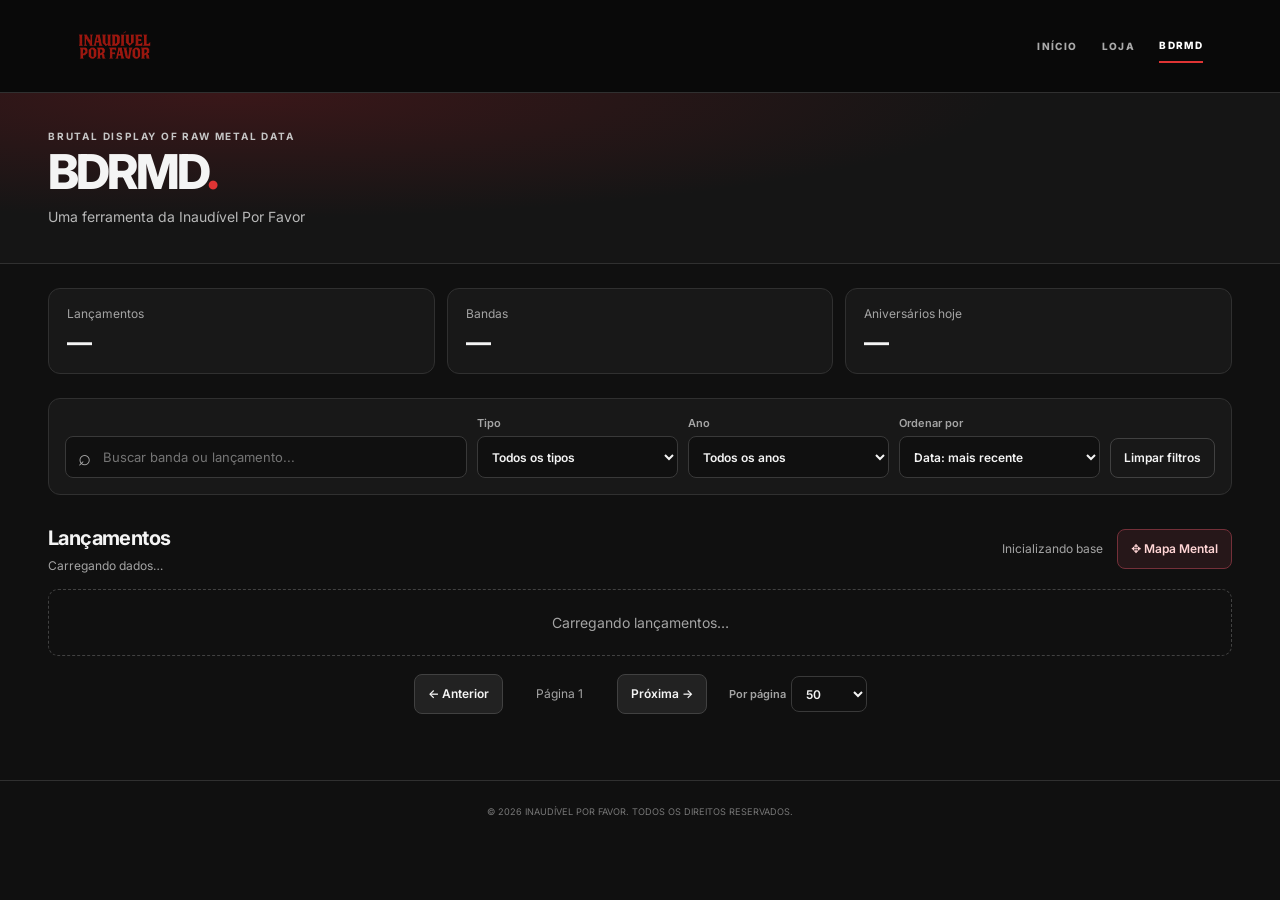
==== bdrmd/index.html @ c6393b82 "Fix mind map markup" ====
<!doctype html>
<html lang="pt-BR">
<head>
  <meta charset="utf-8">
  <meta name="viewport" content="width=device-width, initial-scale=1">
  <meta name="theme-color" content="#090909">
  <meta name="description" content="BDRMD — banco de dados de lançamentos de rock e metal da Inaudível Por Favor.">
  <title>BDRMD</title>
  <link rel="icon" href="../favicon-32x32.png" type="image/png">
  <link rel="stylesheet" href="css/style.css?v=20261103-map">
</head>
<body>
  <header class="site-nav" style="position:relative;z-index:100;display:flex;align-items:center;justify-content:space-between;min-height:92px;padding:8px clamp(18px,6vw,90px);gap:20px;background:#090909;border-bottom:1px solid #303030">
    <a class="site-brand" href="../index.html" aria-label="Inaudível Por Favor - início" style="display:flex;align-items:center;flex:none">
      <img src="../logo_fundo_tran.png" alt="Inaudível Por Favor" width="240" height="76" style="display:block;width:240px;height:76px;max-width:240px;object-fit:contain;object-position:left center">
    </a>
    <button class="nav-toggle" type="button" aria-label="Abrir menu" aria-expanded="false" style="display:none;background:transparent;border:1px solid #444;border-radius:5px;color:#fff;font-size:20px;padding:7px 10px">☰</button>
    <nav class="site-links" aria-label="Navegação principal" >
      <a href="../index.html">INÍCIO</a>
      <a href="../loja.html">LOJA</a>
      <a class="active" href="./" aria-current="page">BDRMD</a>
    </nav>
  </header>
  <header class="hero">
    <div class="hero-inner">
      <div class="brand-copy">
        <p class="eyebrow">BRUTAL DISPLAY OF RAW METAL DATA</p>
        <h1>BDRMD<span>.</span></h1>
        <p class="intro">Uma ferramenta da Inaudível Por Favor</p>
      </div>
    </div>
  </header>

  <main class="container">
    <section class="stats" aria-label="Estatísticas da base">
      <div class="stat"><span class="stat-label">Lançamentos</span><strong id="stat-releases">—</strong></div>
      <div class="stat"><span class="stat-label">Bandas</span><strong id="stat-bands">—</strong></div>
      <div class="stat"><span class="stat-label">Aniversários hoje</span><strong id="stat-anniversaries">—</strong></div>
    </section>

    <section class="toolbar" aria-label="Pesquisa e filtros">
      <label class="search-wrap">
        <span class="sr-only">Pesquisar lançamentos</span>
        <span aria-hidden="true">⌕</span>
        <input id="search" type="search" placeholder="Buscar banda ou lançamento..." autocomplete="off">
      </label>
      <label class="filter-label">Tipo
        <select id="type-filter">
          <option value="">Todos os tipos</option>
          <option value="album">Álbum</option>
          <option value="ep">EP</option>
          <option value="single">Single</option>
          <option value="compilation">Compilação</option>
          <!-- <option value="demo">Demo</option> -->
          <option value="live">Ao vivo</option>
        </select>
      </label>
      <label class="filter-label">Ano
        <select id="year-filter"><option value="">Todos os anos</option></select>
      </label>
      <label class="filter-label sort-label">Ordenar por
        <select id="sort">
          <option value="date-desc">Data: mais recente</option>
          <option value="date-asc">Data: mais antiga</option>
          <option value="title-asc">Título: A–Z</option>
          <option value="band-asc">Banda: A–Z</option>
        </select>
      </label>
      <button id="clear-filters" class="button button-quiet" type="button">Limpar filtros</button>
    </section>

    <section class="results-head">
      <div>
        <h2>Lançamentos</h2>
        <p id="result-count" aria-live="polite">Carregando dados…</p>
      </div>
      <div class="results-actions"><p id="source-status" class="source-status">Inicializando base</p><button id="mindmap-toggle" class="button button-map" type="button" aria-expanded="false">✥ Mapa Mental</button></div>
    </section>

    <section id="mindmap-panel" class="mindmap-panel" hidden aria-label="Mapa mental de lançamentos"><div class="mindmap-heading"><div><h2>Mapa Mental</h2><p id="mindmap-level">Nível 1 · Décadas</p></div><div class="mindmap-controls"><button id="mindmap-back" class="button" type="button" disabled>← Voltar</button><button id="mindmap-reset" class="button" type="button">Visão geral</button></div></div><p class="mindmap-help">Selecione uma década, depois um mês e um dia para explorar os lançamentos. O mapa considera os filtros ativos.</p><div class="mindmap-viewport"><svg id="bdrmd-map" viewBox="0 0 1000 1000" role="img" aria-label="Mapa mental de décadas, meses e dias"></svg></div></section>
    <div id="error" class="notice error" role="alert" hidden></div>
    <div id="loading" class="notice" role="status">Carregando lançamentos…</div>
    <div id="empty" class="notice" hidden>Nenhum lançamento corresponde à pesquisa.</div>

    <div class="table-wrap" id="table-wrap" hidden>
      <table>
        <thead><tr><th>Banda</th><th>Título</th><th>Data</th><th>Tipo</th><th>Aniversário</th></tr></thead>
        <tbody id="release-rows"></tbody>
      </table>
    </div>
    <div id="mobile-results" class="mobile-results" hidden></div>

    <nav class="pagination" aria-label="Paginação">
      <button id="prev" class="button" type="button">← Anterior</button>
      <span id="page-label">Página 1</span>
      <button id="next" class="button" type="button">Próxima →</button>
      <label class="per-page">Por página
        <select id="page-size"><option value="25">25</option><option value="50" selected>50</option><option value="100">100</option></select>
      </label>
    </nav>
    <!--<p class="footnote">As grafias e os caracteres dos títulos são preservados conforme a fonte. A pesquisa ignora diferenças entre maiúsculas/minúsculas para facilitar a localização.</p>-->
  </main>
  <footer><small>© 2026 INAUDÍVEL POR FAVOR. TODOS OS DIREITOS RESERVADOS.</small></footer>
  <script src="config.js?v=20261102-3"></script>
  <script src="js/app.js?v=20261103-map"></script>
</body>
</html>
---- bdrmd/css/style.css ----
@import url('https://fonts.googleapis.com/css2?family=Inter:wght@400;500;600;700;800&display=swap');
:root{color-scheme:dark;--bg:#101010;--panel:#181818;--panel2:#202020;--line:#303030;--text:#f4f4f4;--muted:#a4a4a4;--red:#df3434;--red2:#a91f27}
*{box-sizing:border-box}
html{background:var(--bg);scroll-behavior:smooth}
body{margin:0;background:var(--bg);color:var(--text);font-family:Inter,system-ui,-apple-system,"Segoe UI",sans-serif;font-size:14px;line-height:1.5}
.hero{background:radial-gradient(ellipse at 18% 0%,#3a1719 0,transparent 52%),#151515;border-bottom:1px solid var(--line)}
.hero-inner{max-width:1240px;margin:auto;padding:36px 28px;display:flex;align-items:center;gap:20px}
.brand-mark{width:82px;height:62px;display:flex;align-items:center;justify-content:center;flex:none}.brand-mark img{display:block;max-width:100%;max-height:100%;object-fit:contain}.site-nav{min-height:76px;padding:10px clamp(18px,6vw,90px);display:flex;align-items:center;justify-content:space-between;gap:24px;background:#090909;border-bottom:1px solid #303030}.site-brand img{display:block;width:190px;max-width:42vw;height:54px;object-fit:contain;object-position:left center}.site-links{display:flex;align-items:center;gap:28px}.site-links a{color:#aaa;text-decoration:none;font:800 10px Inter,Arial,sans-serif;letter-spacing:1.5px}.site-links a:hover,.site-links a.active{color:#fff}.site-links a.active{border-bottom:2px solid var(--red);padding:10px 0}
.eyebrow{margin:0 0 2px;color:#c6c6c6;font-size:10px;letter-spacing:.18em;font-weight:700}
h1{font-size:clamp(32px,5vw,48px);letter-spacing:-.06em;line-height:1.08;margin:0;font-weight:800}
h1 span{color:var(--red)}
.intro{margin:8px 0 0;color:#b8b8b8}
.container{max-width:1240px;margin:0 auto;padding:24px 28px 48px}
.stats{display:grid;grid-template-columns:repeat(3,minmax(0,1fr));gap:12px;margin-bottom:24px}
.stat{border:1px solid var(--line);border-radius:12px;background:var(--panel);padding:16px 18px;display:flex;flex-direction:column;gap:4px}
.stat-label{color:var(--muted);font-size:12px}.stat strong{font-size:25px;line-height:1.2}
.toolbar{display:grid;grid-template-columns:minmax(220px,2fr) repeat(3,minmax(125px,1fr)) auto;gap:10px;align-items:end;padding:16px;background:var(--panel);border:1px solid var(--line);border-radius:12px}
.search-wrap{display:flex;align-items:center;gap:10px;background:#101010;border:1px solid #393939;border-radius:8px;padding:0 12px;min-height:42px;color:#aaa;font-size:22px}
.search-wrap input{width:100%;background:transparent;border:0;outline:0;color:var(--text);font:inherit;font-size:13px;min-width:0}
.filter-label,.per-page{display:flex;flex-direction:column;gap:5px;color:var(--muted);font-size:11px;font-weight:600}
select{width:100%;min-height:42px;padding:0 10px;background:#101010;border:1px solid #393939;border-radius:8px;color:var(--text);font:inherit;font-size:12px}
.button{min-height:40px;border:1px solid #414141;background:#222;color:var(--text);padding:0 13px;border-radius:8px;font:inherit;font-size:12px;font-weight:600;cursor:pointer;white-space:nowrap}
.button:hover:not(:disabled){border-color:#777;background:#2a2a2a}.button:disabled{opacity:.35;cursor:not-allowed}.button-quiet{background:transparent}
.results-head{display:flex;align-items:center;justify-content:space-between;gap:16px;margin:28px 0 14px}
h2{font-size:20px;letter-spacing:-.03em;margin:0}.results-head p{margin:4px 0 0;color:var(--muted);font-size:12px}.source-status{white-space:nowrap;text-align:right}
.table-wrap{overflow:auto;border:1px solid var(--line);border-radius:12px;background:var(--panel)}
table{width:100%;border-collapse:collapse;text-align:left}thead{background:#202020}th{font-size:10px;text-transform:uppercase;letter-spacing:.08em;color:#bcbcbc;font-weight:700}
th,td{padding:14px 16px;border-bottom:1px solid #2c2c2c;vertical-align:top}tbody tr:last-child td{border-bottom:0}tbody tr:hover{background:#202020}
td{font-size:12px}td.title-cell{font-weight:600;color:#f4f4f4;overflow-wrap:anywhere;min-width:260px}td.band-cell{font-weight:600;white-space:nowrap}td.date-cell{white-space:nowrap;color:#c3c3c3}
.type-pill{display:inline-flex;align-items:center;border:1px solid #4a3030;background:#2a1919;color:#ffb4b4;border-radius:999px;padding:3px 8px;font-size:10px;font-weight:700;text-transform:uppercase;letter-spacing:.04em;white-space:nowrap}
.anniversary{color:#ffb7b7;font-weight:600;white-space:nowrap}.anniversary.none{color:#777;font-weight:400}
.mobile-results{display:none;gap:10px}
.release-card{border:1px solid var(--line);border-radius:12px;background:var(--panel);padding:15px;min-width:0}
.card-top{display:flex;align-items:center;justify-content:space-between;gap:10px;margin-bottom:9px}.card-band{color:#e6e6e6;font-weight:700;font-size:12px}.card-title{font-size:14px;font-weight:600;overflow-wrap:anywhere;margin:0 0 12px}.card-meta{display:flex;justify-content:space-between;align-items:center;gap:8px;color:var(--muted);font-size:11px}.card-anniversary{margin-top:10px;padding-top:10px;border-top:1px solid var(--line);font-size:11px;color:#ffb7b7}
.notice{padding:22px;border:1px dashed #414141;border-radius:10px;color:var(--muted);text-align:center;margin:12px 0}.notice.error{border-color:#7e3030;color:#ffb4b4;text-align:left}
.pagination{display:flex;align-items:center;justify-content:center;gap:12px;flex-wrap:wrap;margin:18px 0}.pagination span{font-size:12px;color:var(--muted);min-width:90px;text-align:center}.per-page{flex-direction:row;align-items:center;margin-left:10px}.per-page select{width:76px;min-height:36px}
.footnote{color:#777;font-size:11px;max-width:800px;margin:26px 0 0}footer{border-top:1px solid var(--line);padding:22px 28px;text-align:center;color:#777;font-size:11px}footer span{color:#ddd;font-weight:800;letter-spacing:.1em}
.sr-only{position:absolute;width:1px;height:1px;padding:0;margin:-1px;overflow:hidden;clip:rect(0,0,0,0);white-space:nowrap;border:0}
@media(max-width:1000px){.toolbar{grid-template-columns:repeat(3,minmax(0,1fr))}.search-wrap{grid-column:span 2}.button-quiet{align-self:end}.sort-label{grid-column:auto}}
@media(max-width:700px){.site-nav{min-height:66px;padding:8px 14px;gap:10px}.site-brand img{width:125px;height:44px}.site-links{gap:13px}.site-links a{font-size:9px;letter-spacing:.8px}.hero-inner{padding:26px 18px;gap:14px}.brand-mark{width:50px;height:50px;font-size:30px}.container{padding:18px 14px 34px}.stats{gap:8px}.stat{padding:12px 10px}.stat strong{font-size:21px}.stat-label{font-size:10px}.toolbar{grid-template-columns:1fr 1fr;padding:12px;gap:10px}.search-wrap{grid-column:1/-1}.sort-label{grid-column:1/-1}.button-quiet{grid-column:1/-1}.results-head{align-items:flex-start;margin-top:24px}.source-status{max-width:45%;white-space:normal}.table-wrap{display:none!important}.mobile-results{display:grid}.pagination{gap:8px}.pagination .per-page{width:100%;justify-content:center;margin:4px 0 0}.pagination .button{flex:1}.pagination span{min-width:82px}footer{padding:20px 14px}}
@media(prefers-reduced-motion:reduce){html{scroll-behavior:auto}}

/* Navegação principal da Inaudível Por Favor */
.site-nav{position:relative;z-index:20;min-height:66px;padding:8px clamp(18px,6vw,90px);display:flex;align-items:center;justify-content:space-between;gap:20px;background:#090909;border-bottom:1px solid #303030}
.site-brand{display:flex;align-items:center;flex:none}
.site-brand img{display:block;width:122px;height:38px;max-width:32vw;object-fit:contain;object-position:left center}
.site-links{display:flex;align-items:center;gap:28px}
.site-links a{display:inline-block;color:#aaa;text-decoration:none;font:800 10px Inter,Arial,sans-serif;letter-spacing:1.5px;padding:10px 0}
.site-links a:hover,.site-links a.active{color:#fff}
.site-links a.active{border-bottom:2px solid var(--red)}
.nav-toggle{display:none;background:transparent;border:1px solid #444;border-radius:5px;color:#fff;font-size:20px;line-height:1;padding:7px 10px;cursor:pointer}
@media(max-width:700px){
 .site-nav{min-height:60px;padding:8px 16px}
 .site-brand img{width:108px;height:34px;max-width:34vw}
 .nav-toggle{display:block}
 .site-links{display:none;position:absolute;top:100%;left:0;right:0;padding:14px 18px 18px;background:#090909;border-bottom:1px solid #303030;flex-direction:column;align-items:stretch;gap:4px}
 .site-links.is-open{display:flex}
 .site-links a{padding:11px 4px;font-size:10px}
}

/* Navbar IPF: dimensões compactas e explícitas */
.site-nav{position:relative!important;z-index:50!important;display:flex!important;align-items:center!important;justify-content:space-between!important;min-height:62px!important;padding:8px 28px!important;background:#090909!important;border-bottom:1px solid #303030!important;gap:18px!important}
.site-brand img{display:block!important;width:108px!important;height:34px!important;max-width:108px!important;object-fit:contain!important;object-position:left center!important}
.site-links{display:flex!important;align-items:center!important;gap:24px!important}
.site-links a{display:inline-block!important;color:#aaa!important;text-decoration:none!important;font:800 10px Inter,Arial,sans-serif!important;letter-spacing:1.4px!important;padding:10px 0!important}
.site-links a:hover,.site-links a.active{color:#fff!important}.site-links a.active{border-bottom:2px solid var(--red)!important}
.nav-toggle{display:none!important}
@media(max-width:700px){.site-nav{min-height:58px!important;padding:7px 14px!important}.site-brand img{width:92px!important;height:30px!important;max-width:92px!important}.nav-toggle{display:block!important;background:transparent!important;border:1px solid #444!important;border-radius:5px!important;color:#fff!important;font-size:20px!important;line-height:1!important;padding:7px 10px!important;cursor:pointer!important}.site-links{display:none!important;position:absolute!important;top:100%!important;left:0!important;right:0!important;padding:12px 18px 16px!important;background:#090909!important;border-bottom:1px solid #303030!important;flex-direction:column!important;align-items:stretch!important;gap:3px!important}.site-links.is-open{display:flex!important}.site-links a{padding:11px 4px!important;font-size:10px!important}}

/* BDRMD site navigation: deterministic desktop/mobile layout */
.site-nav{width:100%;box-sizing:border-box}
.site-nav .site-links{display:flex;align-items:center;gap:26px;margin:0;padding:0;background:transparent}
.site-nav .site-links a{display:inline-block;color:#aaa;text-decoration:none;font:800 10px Inter,Arial,sans-serif;letter-spacing:1.4px;padding:10px 0}
.site-nav .site-links a:hover,.site-nav .site-links a.active{color:#fff}
.site-nav .site-links a.active{border-bottom:2px solid var(--red)}
.site-nav .site-brand img{width:108px;height:34px;max-width:108px;object-fit:contain}
@media(max-width:700px){
 .site-nav{min-height:58px!important;padding:7px 14px!important}
 .site-nav .site-brand img{width:92px;height:30px;max-width:92px}
 .site-nav .nav-toggle{display:block!important;cursor:pointer}
 .site-nav .site-links{display:none;position:absolute;top:100%;left:0;right:0;z-index:101;padding:12px 18px 16px;background:#090909;border-bottom:1px solid #303030;flex-direction:column;align-items:stretch;gap:4px}
 .site-nav .site-links.is-open{display:flex}
 .site-nav .site-links a{padding:11px 4px}
}

/* Mobile menu wins over legacy desktop !important declarations */
@media(max-width:700px){
 .site-nav .site-links{display:none!important}
 .site-nav .site-links.is-open{display:flex!important}
}


/* Logo da navegação no mesmo tamanho da página principal, inclusive no mobile */
.site-nav{min-height:92px!important;padding-top:8px!important;padding-bottom:8px!important}
.site-nav .site-brand img{width:240px!important;height:76px!important;max-width:240px!important;object-fit:contain!important;object-position:left center!important}
@media(max-width:700px){.site-nav{min-height:92px!important;padding:8px 14px!important}.site-nav .site-brand img{width:240px!important;height:76px!important;max-width:240px!important}}


/* Alinhamento horizontal da logo igual ao cabeçalho da página inicial e da loja */
.site-nav{padding-left:clamp(18px,6vw,90px)!important;padding-right:clamp(18px,6vw,90px)!important}
@media(max-width:700px){.site-nav{padding-left:clamp(18px,6vw,90px)!important;padding-right:clamp(18px,6vw,90px)!important}}

/* Visualização alternativa em mapa mental */
.results-actions{display:flex;align-items:center;gap:14px}.results-actions .source-status{margin:4px 0;text-align:right}
.button-map{border-color:#743039;background:#261719;color:#ffd5d5;min-height:40px}.button-map[aria-expanded="true"]{background:#6f2029;border-color:#a33a45;color:#fff}
.mindmap-panel{margin:18px 0 24px;padding:16px;border:1px solid #3a3030;border-radius:12px;background:radial-gradient(circle at 50% 45%,#1b1516,#111 70%)}
.mindmap-panel[hidden]{display:none!important}
.mindmap-heading{display:flex;justify-content:space-between;align-items:center;gap:14px}.mindmap-heading p{margin:4px 0 0;color:#aaa;font-size:11px}
.mindmap-controls{display:flex;gap:7px}.mindmap-help{color:#888;font-size:11px;margin:12px 0}
.mindmap-viewport{height:min(70vw,700px);min-height:430px;max-height:700px;overflow:hidden;touch-action:pan-y;cursor:grab;border:1px solid #303030;border-radius:8px;background:radial-gradient(circle at center,#181414,#101010 68%)}
.mindmap-viewport.dragging{cursor:grabbing;touch-action:none}
#bdrmd-map{display:block;width:100%;height:100%;user-select:none}
#bdrmd-map .mm-branch{fill:none;stroke:#704047;stroke-width:2.2}
#bdrmd-map .mm-month-branch{fill:none;stroke:#80643c;stroke-width:1.7}
#bdrmd-map .mm-decade{fill:#1b2026;stroke:#66829b;stroke-width:2;cursor:pointer}
#bdrmd-map .mm-decade:hover,#bdrmd-map .mm-decade.selected{fill:#263c50;stroke:#a6d4f4;stroke-width:3}
#bdrmd-map .mm-month{fill:#211719;stroke:#93414a;stroke-width:1.8;cursor:pointer}
#bdrmd-map .mm-month:hover,#bdrmd-map .mm-month.selected{fill:#482027;stroke:#f04450;stroke-width:2.8}
#bdrmd-map .mm-day{fill:#28231c;stroke:#927342;stroke-width:1.5;cursor:pointer}
#bdrmd-map .mm-day:hover{fill:#554020;stroke:#e1b85e;stroke-width:2.5}
#bdrmd-map .mm-day.today{fill:#631b22;stroke:#ff4550;stroke-width:2.5}
#bdrmd-map .mm-decade-label{fill:#e6f0f8;font:700 14px Inter,sans-serif;text-anchor:middle;pointer-events:none}
#bdrmd-map .mm-decade-count{fill:#9bb5ca;font:600 9px Inter,sans-serif;text-anchor:middle;pointer-events:none}
#bdrmd-map .mm-month-label{fill:#f3e9e9;font:700 13px Inter,sans-serif;text-anchor:middle;pointer-events:none}
#bdrmd-map .mm-month-count{fill:#c7a0a2;font:600 9px Inter,sans-serif;text-anchor:middle;pointer-events:none}
#bdrmd-map .mm-day-label{fill:#fff;font:700 11px Inter,sans-serif;text-anchor:middle;dominant-baseline:central;pointer-events:none}
#bdrmd-map .mm-day-count{fill:#d6bb85;font:600 8px Inter,sans-serif;text-anchor:middle;pointer-events:none}
#bdrmd-map .mm-root{fill:#180f10;stroke:#a72a34;stroke-width:3}
#bdrmd-map .mm-root-title{fill:#fff;font:800 19px Inter,sans-serif;text-anchor:middle}
#bdrmd-map .mm-root-sub{fill:#c88b90;font:700 8px Inter,sans-serif;letter-spacing:1.8px;text-anchor:middle}
#bdrmd-map .mm-root-hit{cursor:pointer}
#bdrmd-map .mm-root-hit:hover .mm-root{stroke:#f04450;stroke-width:4}
@media(max-width:700px){.results-actions{align-items:flex-end;flex-direction:column;gap:7px}.results-actions .source-status{max-width:100%;text-align:right}.mindmap-panel{padding:10px}.mindmap-heading{align-items:flex-start;flex-direction:column}.mindmap-viewport{height:115vw;min-height:410px;max-height:570px}.mindmap-controls{width:100%}.mindmap-controls .button{flex:1}}
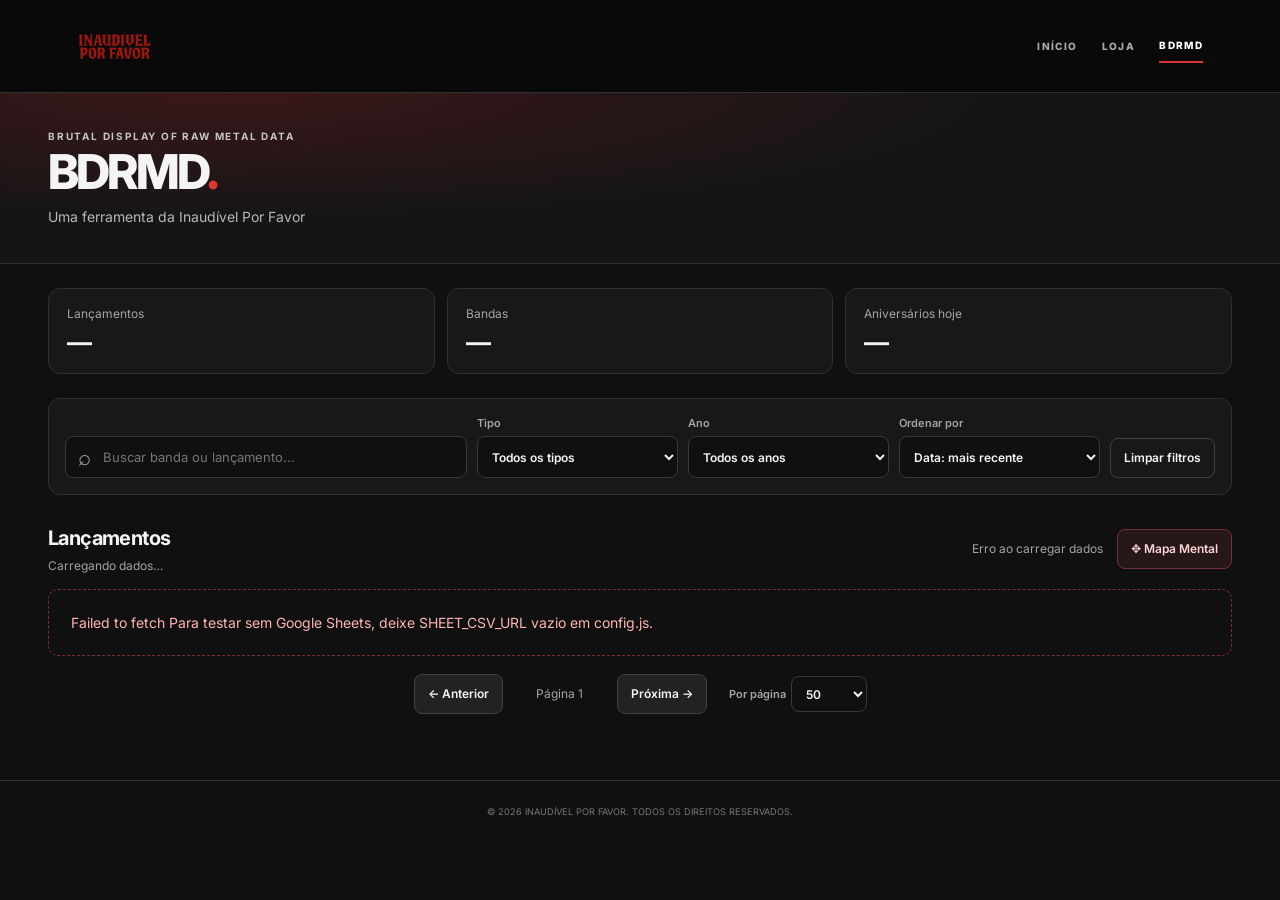
==== commit 6c046b20: "Refresh BDRMD script cache after data loading fix" ====
--- a/bdrmd/index.html
+++ b/bdrmd/index.html
@@ -102,6 +102,6 @@
   </main>
   <footer><small>© 2026 INAUDÍVEL POR FAVOR. TODOS OS DIREITOS RESERVADOS.</small></footer>
   <script src="config.js?v=20261102-3"></script>
-  <script src="js/app.js?v=20261103-map"></script>
+  <script src="js/app.js?v=20261103-fix1"></script>
 </body>
 </html>
--- a/bdrmd/css/style.css
+++ b/bdrmd/css/style.css
@@ -131,3 +131,8 @@
 #bdrmd-map .mm-root-hit{cursor:pointer}
 #bdrmd-map .mm-root-hit:hover .mm-root{stroke:#f04450;stroke-width:4}
 @media(max-width:700px){.results-actions{align-items:flex-end;flex-direction:column;gap:7px}.results-actions .source-status{max-width:100%;text-align:right}.mindmap-panel{padding:10px}.mindmap-heading{align-items:flex-start;flex-direction:column}.mindmap-viewport{height:115vw;min-height:410px;max-height:570px}.mindmap-controls{width:100%}.mindmap-controls .button{flex:1}}
+
+.mindmap-day-list{display:grid;grid-template-columns:repeat(2,minmax(0,1fr));gap:8px;margin-top:12px;text-align:left}
+.mindmap-day-item{display:flex;flex-direction:column;gap:3px;padding:11px;border:1px solid #393333;border-left:2px solid #a33a45;border-radius:6px;background:#191616}
+.mindmap-day-item b{font-size:12px;color:#eee}.mindmap-day-item span{font-size:12px;color:#ccc}.mindmap-day-item small{font-size:10px;color:#888}
+@media(max-width:700px){.mindmap-day-list{grid-template-columns:1fr}}
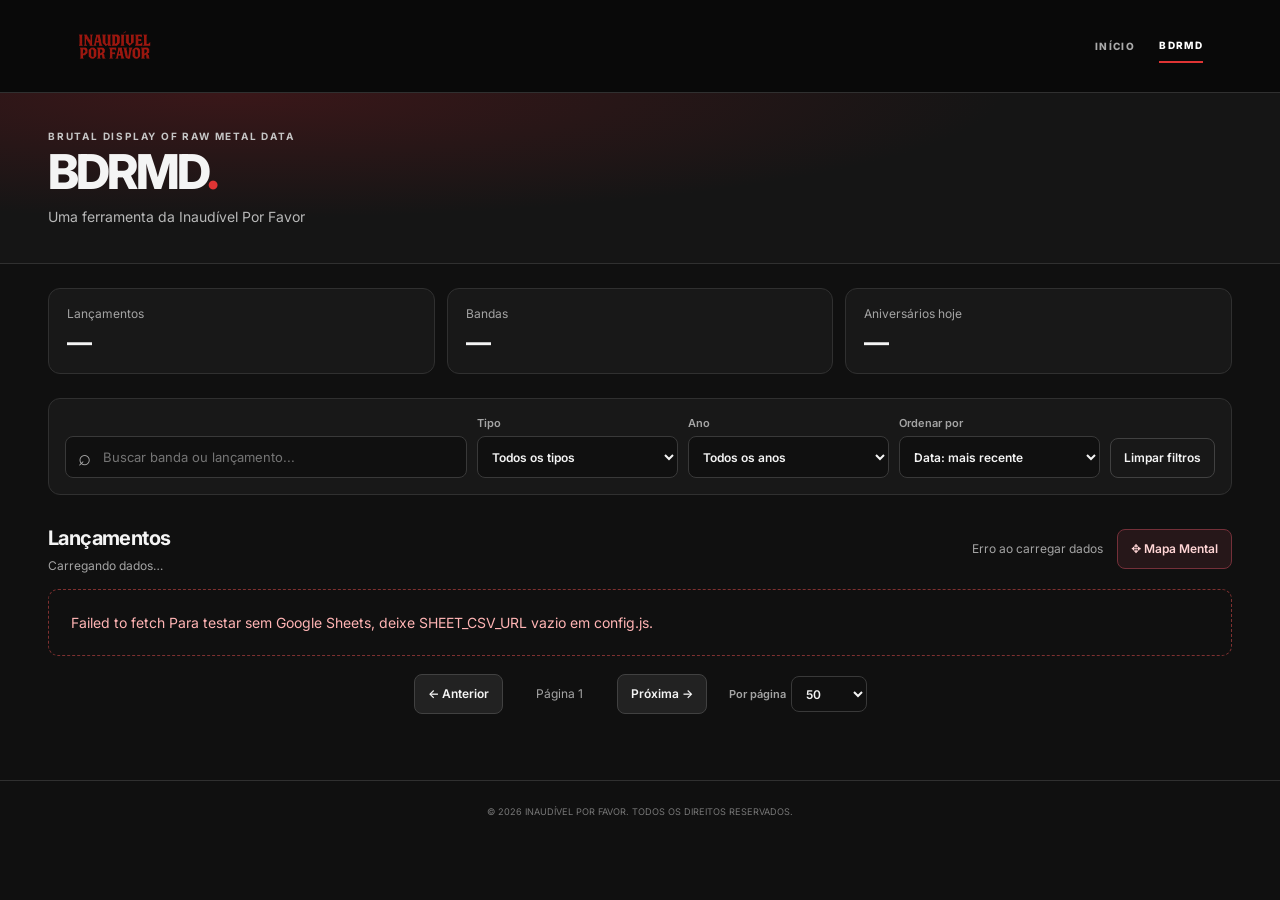
==== commit 2fb001fb: "Remove visualmente link da loja no menu BDRMD" ====
--- a/bdrmd/index.html
+++ b/bdrmd/index.html
@@ -7,7 +7,7 @@
   <meta name="description" content="BDRMD — banco de dados de lançamentos de rock e metal da Inaudível Por Favor.">
   <title>BDRMD</title>
   <link rel="icon" href="../favicon-32x32.png" type="image/png">
-  <link rel="stylesheet" href="css/style.css?v=20261103-map">
+  <link rel="stylesheet" href="css/style.css?v=20261105-1">
 </head>
 <body>
   <header class="site-nav" style="position:relative;z-index:100;display:flex;align-items:center;justify-content:space-between;min-height:92px;padding:8px clamp(18px,6vw,90px);gap:20px;background:#090909;border-bottom:1px solid #303030">
@@ -17,7 +17,7 @@
     <button class="nav-toggle" type="button" aria-label="Abrir menu" aria-expanded="false" style="display:none;background:transparent;border:1px solid #444;border-radius:5px;color:#fff;font-size:20px;padding:7px 10px">☰</button>
     <nav class="site-links" aria-label="Navegação principal" >
       <a href="../index.html">INÍCIO</a>
-      <a href="../loja.html">LOJA</a>
+      <a class="temporarily-hidden" href="../loja.html" aria-hidden="true" tabindex="-1" hidden style="display:none!important">LOJA</a>
       <a class="active" href="./" aria-current="page">BDRMD</a>
     </nav>
   </header>
--- a/bdrmd/css/style.css
+++ b/bdrmd/css/style.css
@@ -136,3 +136,7 @@
 .mindmap-day-item{display:flex;flex-direction:column;gap:3px;padding:11px;border:1px solid #393333;border-left:2px solid #a33a45;border-radius:6px;background:#191616}
 .mindmap-day-item b{font-size:12px;color:#eee}.mindmap-day-item span{font-size:12px;color:#ccc}.mindmap-day-item small{font-size:10px;color:#888}
 @media(max-width:700px){.mindmap-day-list{grid-template-columns:1fr}}
+
+
+/* Ocultação temporária de elementos da loja */
+.temporarily-hidden{display:none!important}
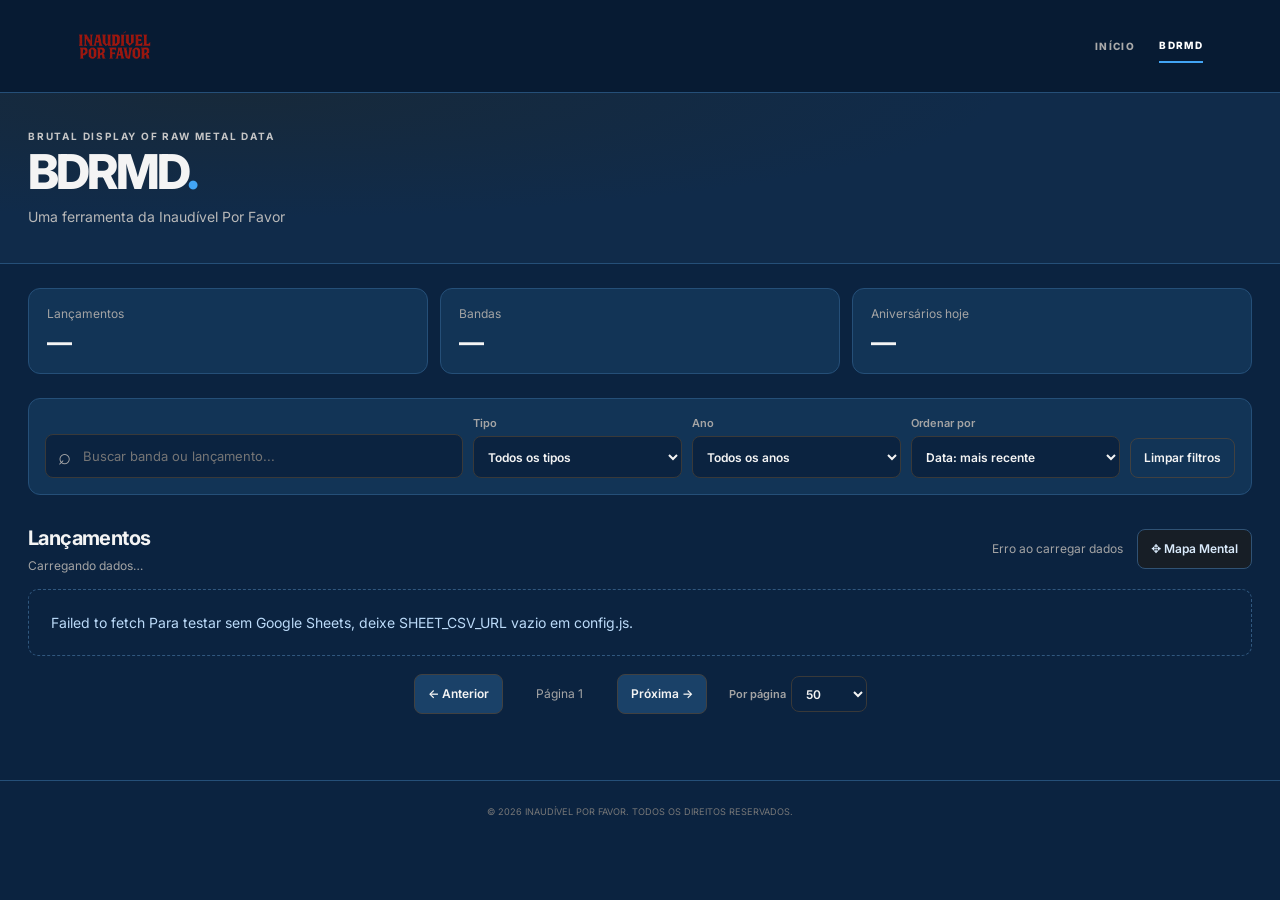
==== commit c3b0e6d9: "Atualiza identidade visual para tons de azul e branco" ====
--- a/bdrmd/index.html
+++ b/bdrmd/index.html
@@ -3,7 +3,7 @@
 <head>
   <meta charset="utf-8">
   <meta name="viewport" content="width=device-width, initial-scale=1">
-  <meta name="theme-color" content="#090909">
+  <meta name="theme-color" content="#071b33">
   <meta name="description" content="BDRMD — banco de dados de lançamentos de rock e metal da Inaudível Por Favor.">
   <title>BDRMD</title>
   <link rel="icon" href="../favicon-32x32.png" type="image/png">
--- a/bdrmd/css/style.css
+++ b/bdrmd/css/style.css
@@ -1,11 +1,9 @@
 @import url('https://fonts.googleapis.com/css2?family=Inter:wght@400;500;600;700;800&display=swap');
-:root{color-scheme:dark;--bg:#101010;--panel:#181818;--panel2:#202020;--line:#303030;--text:#f4f4f4;--muted:#a4a4a4;--red:#df3434;--red2:#a91f27}
-*{box-sizing:border-box}
-html{background:var(--bg);scroll-behavior:smooth}
+:root{color-scheme:dark;--bg:#0b2340;--panel:#123456;--panel2:#173d63;--line:#254f78;--text:#f4f4f4;--muted:#a4a4a4;--red:#42a5f5;--red2:#123b63;scroll-behavior:smooth}
 body{margin:0;background:var(--bg);color:var(--text);font-family:Inter,system-ui,-apple-system,"Segoe UI",sans-serif;font-size:14px;line-height:1.5}
-.hero{background:radial-gradient(ellipse at 18% 0%,#3a1719 0,transparent 52%),#151515;border-bottom:1px solid var(--line)}
+.hero{background:radial-gradient(ellipse at 18% 0%,#17293a 0,transparent 52%),#102b4a;border-bottom:1px solid var(--line)}
 .hero-inner{max-width:1240px;margin:auto;padding:36px 28px;display:flex;align-items:center;gap:20px}
-.brand-mark{width:82px;height:62px;display:flex;align-items:center;justify-content:center;flex:none}.brand-mark img{display:block;max-width:100%;max-height:100%;object-fit:contain}.site-nav{min-height:76px;padding:10px clamp(18px,6vw,90px);display:flex;align-items:center;justify-content:space-between;gap:24px;background:#090909;border-bottom:1px solid #303030}.site-brand img{display:block;width:190px;max-width:42vw;height:54px;object-fit:contain;object-position:left center}.site-links{display:flex;align-items:center;gap:28px}.site-links a{color:#aaa;text-decoration:none;font:800 10px Inter,Arial,sans-serif;letter-spacing:1.5px}.site-links a:hover,.site-links a.active{color:#fff}.site-links a.active{border-bottom:2px solid var(--red);padding:10px 0}
+.brand-mark{width:82px;height:62px;display:flex;align-items:center;justify-content:center;flex:none}.brand-mark img{display:block;max-width:100%;max-height:100%;object-fit:contain}.site-nav{min-height:76px;padding:10px clamp(18px,6vw,90px);display:flex;align-items:center;justify-content:space-between;gap:24px;background:#071b33;border-bottom:1px solid #254f78}.site-brand img{display:block;width:190px;max-width:42vw;height:54px;object-fit:contain;object-position:left center}.site-links{display:flex;align-items:center;gap:28px}.site-links a{color:#aaa;text-decoration:none;font:800 10px Inter,Arial,sans-serif;letter-spacing:1.5px}.site-links a:hover,.site-links a.active{color:#fff}.site-links a.active{border-bottom:2px solid var(--red);padding:10px 0}
 .eyebrow{margin:0 0 2px;color:#c6c6c6;font-size:10px;letter-spacing:.18em;font-weight:700}
 h1{font-size:clamp(32px,5vw,48px);letter-spacing:-.06em;line-height:1.08;margin:0;font-weight:800}
 h1 span{color:var(--red)}
@@ -15,24 +13,24 @@
 .stat{border:1px solid var(--line);border-radius:12px;background:var(--panel);padding:16px 18px;display:flex;flex-direction:column;gap:4px}
 .stat-label{color:var(--muted);font-size:12px}.stat strong{font-size:25px;line-height:1.2}
 .toolbar{display:grid;grid-template-columns:minmax(220px,2fr) repeat(3,minmax(125px,1fr)) auto;gap:10px;align-items:end;padding:16px;background:var(--panel);border:1px solid var(--line);border-radius:12px}
-.search-wrap{display:flex;align-items:center;gap:10px;background:#101010;border:1px solid #393939;border-radius:8px;padding:0 12px;min-height:42px;color:#aaa;font-size:22px}
+.search-wrap{display:flex;align-items:center;gap:10px;background:#0b2340;border:1px solid #393939;border-radius:8px;padding:0 12px;min-height:42px;color:#aaa;font-size:22px}
 .search-wrap input{width:100%;background:transparent;border:0;outline:0;color:var(--text);font:inherit;font-size:13px;min-width:0}
 .filter-label,.per-page{display:flex;flex-direction:column;gap:5px;color:var(--muted);font-size:11px;font-weight:600}
-select{width:100%;min-height:42px;padding:0 10px;background:#101010;border:1px solid #393939;border-radius:8px;color:var(--text);font:inherit;font-size:12px}
-.button{min-height:40px;border:1px solid #414141;background:#222;color:var(--text);padding:0 13px;border-radius:8px;font:inherit;font-size:12px;font-weight:600;cursor:pointer;white-space:nowrap}
-.button:hover:not(:disabled){border-color:#777;background:#2a2a2a}.button:disabled{opacity:.35;cursor:not-allowed}.button-quiet{background:transparent}
+select{width:100%;min-height:42px;padding:0 10px;background:#0b2340;border:1px solid #393939;border-radius:8px;color:var(--text);font:inherit;font-size:12px}
+.button{min-height:40px;border:1px solid #414141;background:#1a4168;color:var(--text);padding:0 13px;border-radius:8px;font:inherit;font-size:12px;font-weight:600;cursor:pointer;white-space:nowrap}
+.button:hover:not(:disabled){border-color:#777;background:#204a73}.button:disabled{opacity:.35;cursor:not-allowed}.button-quiet{background:transparent}
 .results-head{display:flex;align-items:center;justify-content:space-between;gap:16px;margin:28px 0 14px}
 h2{font-size:20px;letter-spacing:-.03em;margin:0}.results-head p{margin:4px 0 0;color:var(--muted);font-size:12px}.source-status{white-space:nowrap;text-align:right}
 .table-wrap{overflow:auto;border:1px solid var(--line);border-radius:12px;background:var(--panel)}
-table{width:100%;border-collapse:collapse;text-align:left}thead{background:#202020}th{font-size:10px;text-transform:uppercase;letter-spacing:.08em;color:#bcbcbc;font-weight:700}
-th,td{padding:14px 16px;border-bottom:1px solid #2c2c2c;vertical-align:top}tbody tr:last-child td{border-bottom:0}tbody tr:hover{background:#202020}
+table{width:100%;border-collapse:collapse;text-align:left}thead{background:#173d63}th{font-size:10px;text-transform:uppercase;letter-spacing:.08em;color:#bcbcbc;font-weight:700}
+th,td{padding:14px 16px;border-bottom:1px solid #2c2c2c;vertical-align:top}tbody tr:last-child td{border-bottom:0}tbody tr:hover{background:#173d63}
 td{font-size:12px}td.title-cell{font-weight:600;color:#f4f4f4;overflow-wrap:anywhere;min-width:260px}td.band-cell{font-weight:600;white-space:nowrap}td.date-cell{white-space:nowrap;color:#c3c3c3}
-.type-pill{display:inline-flex;align-items:center;border:1px solid #4a3030;background:#2a1919;color:#ffb4b4;border-radius:999px;padding:3px 8px;font-size:10px;font-weight:700;text-transform:uppercase;letter-spacing:.04em;white-space:nowrap}
-.anniversary{color:#ffb7b7;font-weight:600;white-space:nowrap}.anniversary.none{color:#777;font-weight:400}
+.type-pill{display:inline-flex;align-items:center;border:1px solid #303d4a;background:#19222a;color:#bbdaf8;border-radius:999px;padding:3px 8px;font-size:10px;font-weight:700;text-transform:uppercase;letter-spacing:.04em;white-space:nowrap}
+.anniversary{color:#bddbf9;font-weight:600;white-space:nowrap}.anniversary.none{color:#777;font-weight:400}
 .mobile-results{display:none;gap:10px}
 .release-card{border:1px solid var(--line);border-radius:12px;background:var(--panel);padding:15px;min-width:0}
-.card-top{display:flex;align-items:center;justify-content:space-between;gap:10px;margin-bottom:9px}.card-band{color:#e6e6e6;font-weight:700;font-size:12px}.card-title{font-size:14px;font-weight:600;overflow-wrap:anywhere;margin:0 0 12px}.card-meta{display:flex;justify-content:space-between;align-items:center;gap:8px;color:var(--muted);font-size:11px}.card-anniversary{margin-top:10px;padding-top:10px;border-top:1px solid var(--line);font-size:11px;color:#ffb7b7}
-.notice{padding:22px;border:1px dashed #414141;border-radius:10px;color:var(--muted);text-align:center;margin:12px 0}.notice.error{border-color:#7e3030;color:#ffb4b4;text-align:left}
+.card-top{display:flex;align-items:center;justify-content:space-between;gap:10px;margin-bottom:9px}.card-band{color:#e6e6e6;font-weight:700;font-size:12px}.card-title{font-size:14px;font-weight:600;overflow-wrap:anywhere;margin:0 0 12px}.card-meta{display:flex;justify-content:space-between;align-items:center;gap:8px;color:var(--muted);font-size:11px}.card-anniversary{margin-top:10px;padding-top:10px;border-top:1px solid var(--line);font-size:11px;color:#bddbf9}
+.notice{padding:22px;border:1px dashed #414141;border-radius:10px;color:var(--muted);text-align:center;margin:12px 0}.notice.error{border-color:#30577e;color:#bbdaf8;text-align:left}
 .pagination{display:flex;align-items:center;justify-content:center;gap:12px;flex-wrap:wrap;margin:18px 0}.pagination span{font-size:12px;color:var(--muted);min-width:90px;text-align:center}.per-page{flex-direction:row;align-items:center;margin-left:10px}.per-page select{width:76px;min-height:36px}
 .footnote{color:#777;font-size:11px;max-width:800px;margin:26px 0 0}footer{border-top:1px solid var(--line);padding:22px 28px;text-align:center;color:#777;font-size:11px}footer span{color:#ddd;font-weight:800;letter-spacing:.1em}
 .sr-only{position:absolute;width:1px;height:1px;padding:0;margin:-1px;overflow:hidden;clip:rect(0,0,0,0);white-space:nowrap;border:0}
@@ -41,7 +39,7 @@
 @media(prefers-reduced-motion:reduce){html{scroll-behavior:auto}}
 
 /* Navegação principal da Inaudível Por Favor */
-.site-nav{position:relative;z-index:20;min-height:66px;padding:8px clamp(18px,6vw,90px);display:flex;align-items:center;justify-content:space-between;gap:20px;background:#090909;border-bottom:1px solid #303030}
+.site-nav{position:relative;z-index:20;min-height:66px;padding:8px clamp(18px,6vw,90px);display:flex;align-items:center;justify-content:space-between;gap:20px;background:#071b33;border-bottom:1px solid #254f78}
 .site-brand{display:flex;align-items:center;flex:none}
 .site-brand img{display:block;width:122px;height:38px;max-width:32vw;object-fit:contain;object-position:left center}
 .site-links{display:flex;align-items:center;gap:28px}
@@ -53,19 +51,19 @@
  .site-nav{min-height:60px;padding:8px 16px}
  .site-brand img{width:108px;height:34px;max-width:34vw}
  .nav-toggle{display:block}
- .site-links{display:none;position:absolute;top:100%;left:0;right:0;padding:14px 18px 18px;background:#090909;border-bottom:1px solid #303030;flex-direction:column;align-items:stretch;gap:4px}
+ .site-links{display:none;position:absolute;top:100%;left:0;right:0;padding:14px 18px 18px;background:#071b33;border-bottom:1px solid #254f78;flex-direction:column;align-items:stretch;gap:4px}
  .site-links.is-open{display:flex}
  .site-links a{padding:11px 4px;font-size:10px}
 }
 
 /* Navbar IPF: dimensões compactas e explícitas */
-.site-nav{position:relative!important;z-index:50!important;display:flex!important;align-items:center!important;justify-content:space-between!important;min-height:62px!important;padding:8px 28px!important;background:#090909!important;border-bottom:1px solid #303030!important;gap:18px!important}
+.site-nav{position:relative!important;z-index:50!important;display:flex!important;align-items:center!important;justify-content:space-between!important;min-height:62px!important;padding:8px 28px!important;background:#071b33!important;border-bottom:1px solid #254f78!important;gap:18px!important}
 .site-brand img{display:block!important;width:108px!important;height:34px!important;max-width:108px!important;object-fit:contain!important;object-position:left center!important}
 .site-links{display:flex!important;align-items:center!important;gap:24px!important}
 .site-links a{display:inline-block!important;color:#aaa!important;text-decoration:none!important;font:800 10px Inter,Arial,sans-serif!important;letter-spacing:1.4px!important;padding:10px 0!important}
 .site-links a:hover,.site-links a.active{color:#fff!important}.site-links a.active{border-bottom:2px solid var(--red)!important}
 .nav-toggle{display:none!important}
-@media(max-width:700px){.site-nav{min-height:58px!important;padding:7px 14px!important}.site-brand img{width:92px!important;height:30px!important;max-width:92px!important}.nav-toggle{display:block!important;background:transparent!important;border:1px solid #444!important;border-radius:5px!important;color:#fff!important;font-size:20px!important;line-height:1!important;padding:7px 10px!important;cursor:pointer!important}.site-links{display:none!important;position:absolute!important;top:100%!important;left:0!important;right:0!important;padding:12px 18px 16px!important;background:#090909!important;border-bottom:1px solid #303030!important;flex-direction:column!important;align-items:stretch!important;gap:3px!important}.site-links.is-open{display:flex!important}.site-links a{padding:11px 4px!important;font-size:10px!important}}
+@media(max-width:700px){.site-nav{min-height:58px!important;padding:7px 14px!important}.site-brand img{width:92px!important;height:30px!important;max-width:92px!important}.nav-toggle{display:block!important;background:transparent!important;border:1px solid #444!important;border-radius:5px!important;color:#fff!important;font-size:20px!important;line-height:1!important;padding:7px 10px!important;cursor:pointer!important}.site-links{display:none!important;position:absolute!important;top:100%!important;left:0!important;right:0!important;padding:12px 18px 16px!important;background:#071b33!important;border-bottom:1px solid #254f78!important;flex-direction:column!important;align-items:stretch!important;gap:3px!important}.site-links.is-open{display:flex!important}.site-links a{padding:11px 4px!important;font-size:10px!important}}
 
 /* BDRMD site navigation: deterministic desktop/mobile layout */
 .site-nav{width:100%;box-sizing:border-box}
@@ -78,7 +76,7 @@
  .site-nav{min-height:58px!important;padding:7px 14px!important}
  .site-nav .site-brand img{width:92px;height:30px;max-width:92px}
  .site-nav .nav-toggle{display:block!important;cursor:pointer}
- .site-nav .site-links{display:none;position:absolute;top:100%;left:0;right:0;z-index:101;padding:12px 18px 16px;background:#090909;border-bottom:1px solid #303030;flex-direction:column;align-items:stretch;gap:4px}
+ .site-nav .site-links{display:none;position:absolute;top:100%;left:0;right:0;z-index:101;padding:12px 18px 16px;background:#071b33;border-bottom:1px solid #254f78;flex-direction:column;align-items:stretch;gap:4px}
  .site-nav .site-links.is-open{display:flex}
  .site-nav .site-links a{padding:11px 4px}
 }
@@ -102,38 +100,38 @@
 
 /* Visualização alternativa em mapa mental */
 .results-actions{display:flex;align-items:center;gap:14px}.results-actions .source-status{margin:4px 0;text-align:right}
-.button-map{border-color:#743039;background:#261719;color:#ffd5d5;min-height:40px}.button-map[aria-expanded="true"]{background:#6f2029;border-color:#a33a45;color:#fff}
-.mindmap-panel{margin:18px 0 24px;padding:16px;border:1px solid #3a3030;border-radius:12px;background:radial-gradient(circle at 50% 45%,#1b1516,#111 70%)}
+.button-map{border-color:#305274;background:#171e26;color:#d9eafb;min-height:40px}.button-map[aria-expanded="true"]{background:#20486f;border-color:#3a6ea3;color:#fff}
+.mindmap-panel{margin:18px 0 24px;padding:16px;border:1px solid #3a3030;border-radius:12px;background:radial-gradient(circle at 50% 45%,#15181b,#0b2340 70%)}
 .mindmap-panel[hidden]{display:none!important}
 .mindmap-heading{display:flex;justify-content:space-between;align-items:center;gap:14px}.mindmap-heading p{margin:4px 0 0;color:#aaa;font-size:11px}
 .mindmap-controls{display:flex;gap:7px}.mindmap-help{color:#888;font-size:11px;margin:12px 0}
-.mindmap-viewport{height:min(70vw,700px);min-height:430px;max-height:700px;overflow:hidden;touch-action:pan-y;cursor:grab;border:1px solid #303030;border-radius:8px;background:radial-gradient(circle at center,#181414,#101010 68%)}
+.mindmap-viewport{height:min(70vw,700px);min-height:430px;max-height:700px;overflow:hidden;touch-action:pan-y;cursor:grab;border:1px solid #254f78;border-radius:8px;background:radial-gradient(circle at center,#181414,#0b2340 68%)}
 .mindmap-viewport.dragging{cursor:grabbing;touch-action:none}
 #bdrmd-map{display:block;width:100%;height:100%;user-select:none}
-#bdrmd-map .mm-branch{fill:none;stroke:#704047;stroke-width:2.2}
-#bdrmd-map .mm-month-branch{fill:none;stroke:#80643c;stroke-width:1.7}
-#bdrmd-map .mm-decade{fill:#1b2026;stroke:#66829b;stroke-width:2;cursor:pointer}
-#bdrmd-map .mm-decade:hover,#bdrmd-map .mm-decade.selected{fill:#263c50;stroke:#a6d4f4;stroke-width:3}
-#bdrmd-map .mm-month{fill:#211719;stroke:#93414a;stroke-width:1.8;cursor:pointer}
-#bdrmd-map .mm-month:hover,#bdrmd-map .mm-month.selected{fill:#482027;stroke:#f04450;stroke-width:2.8}
-#bdrmd-map .mm-day{fill:#28231c;stroke:#927342;stroke-width:1.5;cursor:pointer}
-#bdrmd-map .mm-day:hover{fill:#554020;stroke:#e1b85e;stroke-width:2.5}
-#bdrmd-map .mm-day.today{fill:#631b22;stroke:#ff4550;stroke-width:2.5}
-#bdrmd-map .mm-decade-label{fill:#e6f0f8;font:700 14px Inter,sans-serif;text-anchor:middle;pointer-events:none}
-#bdrmd-map .mm-decade-count{fill:#9bb5ca;font:600 9px Inter,sans-serif;text-anchor:middle;pointer-events:none}
-#bdrmd-map .mm-month-label{fill:#f3e9e9;font:700 13px Inter,sans-serif;text-anchor:middle;pointer-events:none}
-#bdrmd-map .mm-month-count{fill:#c7a0a2;font:600 9px Inter,sans-serif;text-anchor:middle;pointer-events:none}
+#bdrmd-map .mm-branch{fill:none;stroke:#405870;stroke-width:2.2}
+#bdrmd-map .mm-month-branch{fill:none;stroke:#3c5e80;stroke-width:1.7}
+#bdrmd-map .mm-decade{fill:#1b2126;stroke:#66819b;stroke-width:2;cursor:pointer}
+#bdrmd-map .mm-decade:hover,#bdrmd-map .mm-decade.selected{fill:#263b50;stroke:#a6cdf4;stroke-width:3}
+#bdrmd-map .mm-month{fill:#171c21;stroke:#416a93;stroke-width:1.8;cursor:pointer}
+#bdrmd-map .mm-month:hover,#bdrmd-map .mm-month.selected{fill:#203448;stroke:#479aed;stroke-width:2.8}
+#bdrmd-map .mm-day{fill:#1c2228;stroke:#426a92;stroke-width:1.5;cursor:pointer}
+#bdrmd-map .mm-day:hover{fill:#203b55;stroke:#5ea0e1;stroke-width:2.5}
+#bdrmd-map .mm-day.today{fill:#1b3f63;stroke:#56a2ee;stroke-width:2.5}
+#bdrmd-map .mm-decade-label{fill:#e6eff8;font:700 14px Inter,sans-serif;text-anchor:middle;pointer-events:none}
+#bdrmd-map .mm-decade-count{fill:#9bb3ca;font:600 9px Inter,sans-serif;text-anchor:middle;pointer-events:none}
+#bdrmd-map .mm-month-label{fill:#e9eef3;font:700 13px Inter,sans-serif;text-anchor:middle;pointer-events:none}
+#bdrmd-map .mm-month-count{fill:#a0b3c7;font:600 9px Inter,sans-serif;text-anchor:middle;pointer-events:none}
 #bdrmd-map .mm-day-label{fill:#fff;font:700 11px Inter,sans-serif;text-anchor:middle;dominant-baseline:central;pointer-events:none}
-#bdrmd-map .mm-day-count{fill:#d6bb85;font:600 8px Inter,sans-serif;text-anchor:middle;pointer-events:none}
-#bdrmd-map .mm-root{fill:#180f10;stroke:#a72a34;stroke-width:3}
+#bdrmd-map .mm-day-count{fill:#85aed6;font:600 8px Inter,sans-serif;text-anchor:middle;pointer-events:none}
+#bdrmd-map .mm-root{fill:#0f1418;stroke:#2a69a7;stroke-width:3}
 #bdrmd-map .mm-root-title{fill:#fff;font:800 19px Inter,sans-serif;text-anchor:middle}
-#bdrmd-map .mm-root-sub{fill:#c88b90;font:700 8px Inter,sans-serif;letter-spacing:1.8px;text-anchor:middle}
+#bdrmd-map .mm-root-sub{fill:#8baac8;font:700 8px Inter,sans-serif;letter-spacing:1.8px;text-anchor:middle}
 #bdrmd-map .mm-root-hit{cursor:pointer}
-#bdrmd-map .mm-root-hit:hover .mm-root{stroke:#f04450;stroke-width:4}
+#bdrmd-map .mm-root-hit:hover .mm-root{stroke:#479aed;stroke-width:4}
 @media(max-width:700px){.results-actions{align-items:flex-end;flex-direction:column;gap:7px}.results-actions .source-status{max-width:100%;text-align:right}.mindmap-panel{padding:10px}.mindmap-heading{align-items:flex-start;flex-direction:column}.mindmap-viewport{height:115vw;min-height:410px;max-height:570px}.mindmap-controls{width:100%}.mindmap-controls .button{flex:1}}
 
 .mindmap-day-list{display:grid;grid-template-columns:repeat(2,minmax(0,1fr));gap:8px;margin-top:12px;text-align:left}
-.mindmap-day-item{display:flex;flex-direction:column;gap:3px;padding:11px;border:1px solid #393333;border-left:2px solid #a33a45;border-radius:6px;background:#191616}
+.mindmap-day-item{display:flex;flex-direction:column;gap:3px;padding:11px;border:1px solid #393333;border-left:2px solid #3a6ea3;border-radius:6px;background:#191616}
 .mindmap-day-item b{font-size:12px;color:#eee}.mindmap-day-item span{font-size:12px;color:#ccc}.mindmap-day-item small{font-size:10px;color:#888}
 @media(max-width:700px){.mindmap-day-list{grid-template-columns:1fr}}
 
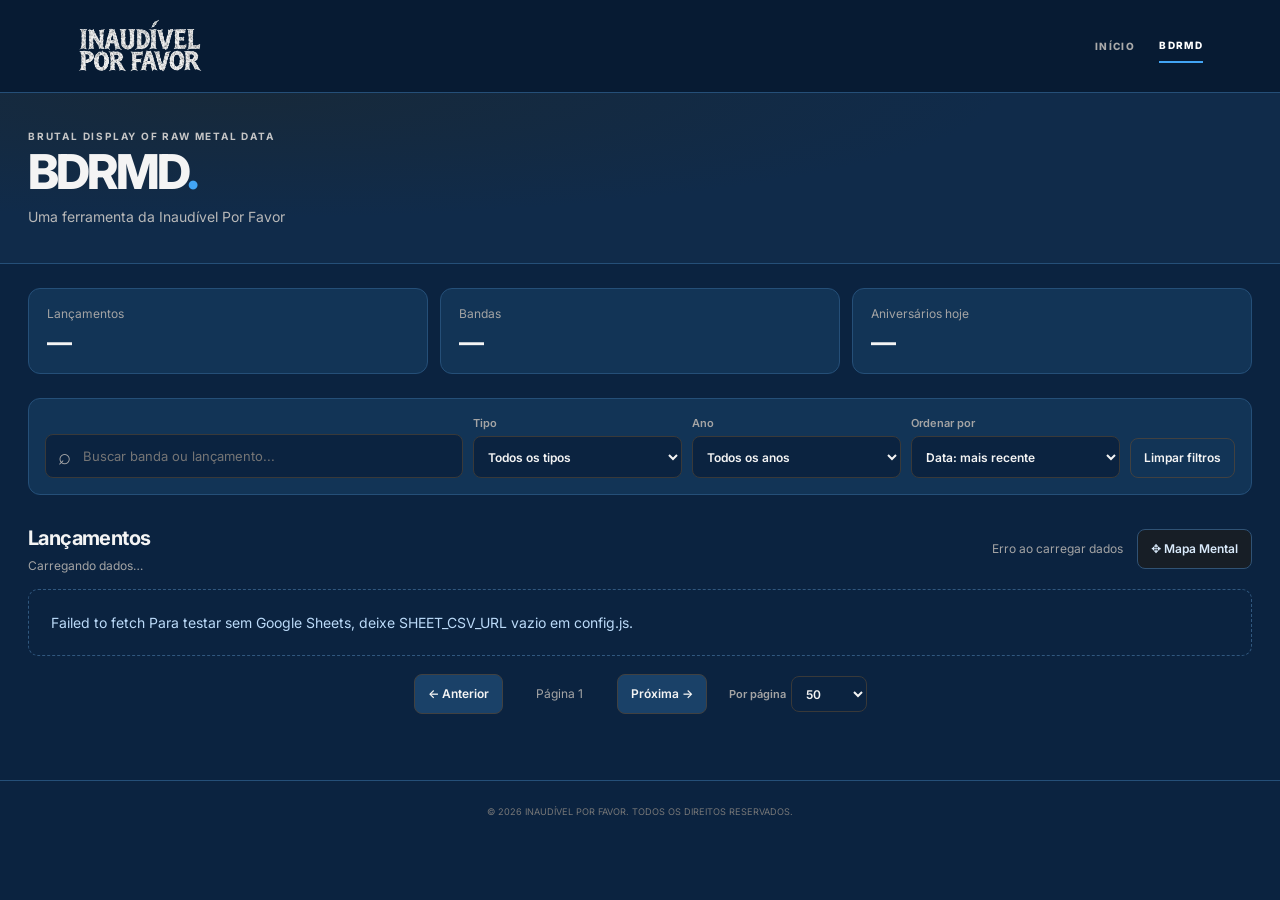
==== commit d6ee22ad: "Adiciona controles de zoom ao mapa mental do BDRMD" ====
--- a/bdrmd/index.html
+++ b/bdrmd/index.html
@@ -7,7 +7,7 @@
   <meta name="description" content="BDRMD — banco de dados de lançamentos de rock e metal da Inaudível Por Favor.">
   <title>BDRMD</title>
   <link rel="icon" href="../favicon-32x32.png" type="image/png">
-  <link rel="stylesheet" href="css/style.css?v=20261105-1">
+  <link rel="stylesheet" href="css/style.css?v=20261107-blue">
 </head>
 <body>
   <header class="site-nav" style="position:relative;z-index:100;display:flex;align-items:center;justify-content:space-between;min-height:92px;padding:8px clamp(18px,6vw,90px);gap:20px;background:#090909;border-bottom:1px solid #303030">
@@ -77,7 +77,7 @@
       <div class="results-actions"><p id="source-status" class="source-status">Inicializando base</p><button id="mindmap-toggle" class="button button-map" type="button" aria-expanded="false">✥ Mapa Mental</button></div>
     </section>
 
-    <section id="mindmap-panel" class="mindmap-panel" hidden aria-label="Mapa mental de lançamentos"><div class="mindmap-heading"><div><h2>Mapa Mental</h2><p id="mindmap-level">Nível 1 · Décadas</p></div><div class="mindmap-controls"><button id="mindmap-back" class="button" type="button" disabled>← Voltar</button><button id="mindmap-reset" class="button" type="button">Visão geral</button></div></div><p class="mindmap-help">Selecione uma década, depois um mês e um dia para explorar os lançamentos. O mapa considera os filtros ativos.</p><div class="mindmap-viewport"><svg id="bdrmd-map" viewBox="0 0 1000 1000" role="img" aria-label="Mapa mental de décadas, meses e dias"></svg></div></section>
+    <section id="mindmap-panel" class="mindmap-panel" hidden aria-label="Mapa mental de lançamentos"><div class="mindmap-heading"><div><h2>Mapa Mental</h2><p id="mindmap-level">Nível 1 · Décadas</p></div><div class="mindmap-controls"><button id="mindmap-zoom-out" class="button mindmap-zoom" type="button" aria-label="Diminuir zoom" title="Diminuir zoom">−</button><button id="mindmap-zoom-in" class="button mindmap-zoom" type="button" aria-label="Aumentar zoom" title="Aumentar zoom">+</button><button id="mindmap-back" class="button" type="button" disabled>← Voltar</button><button id="mindmap-reset" class="button" type="button">Visão geral</button></div></div><p class="mindmap-help">Selecione uma década, depois um mês e um dia para explorar os lançamentos. O mapa considera os filtros ativos.</p><div class="mindmap-viewport"><svg id="bdrmd-map" viewBox="0 0 1000 1000" role="img" aria-label="Mapa mental de décadas, meses e dias"></svg></div></section>
     <div id="error" class="notice error" role="alert" hidden></div>
     <div id="loading" class="notice" role="status">Carregando lançamentos…</div>
     <div id="empty" class="notice" hidden>Nenhum lançamento corresponde à pesquisa.</div>
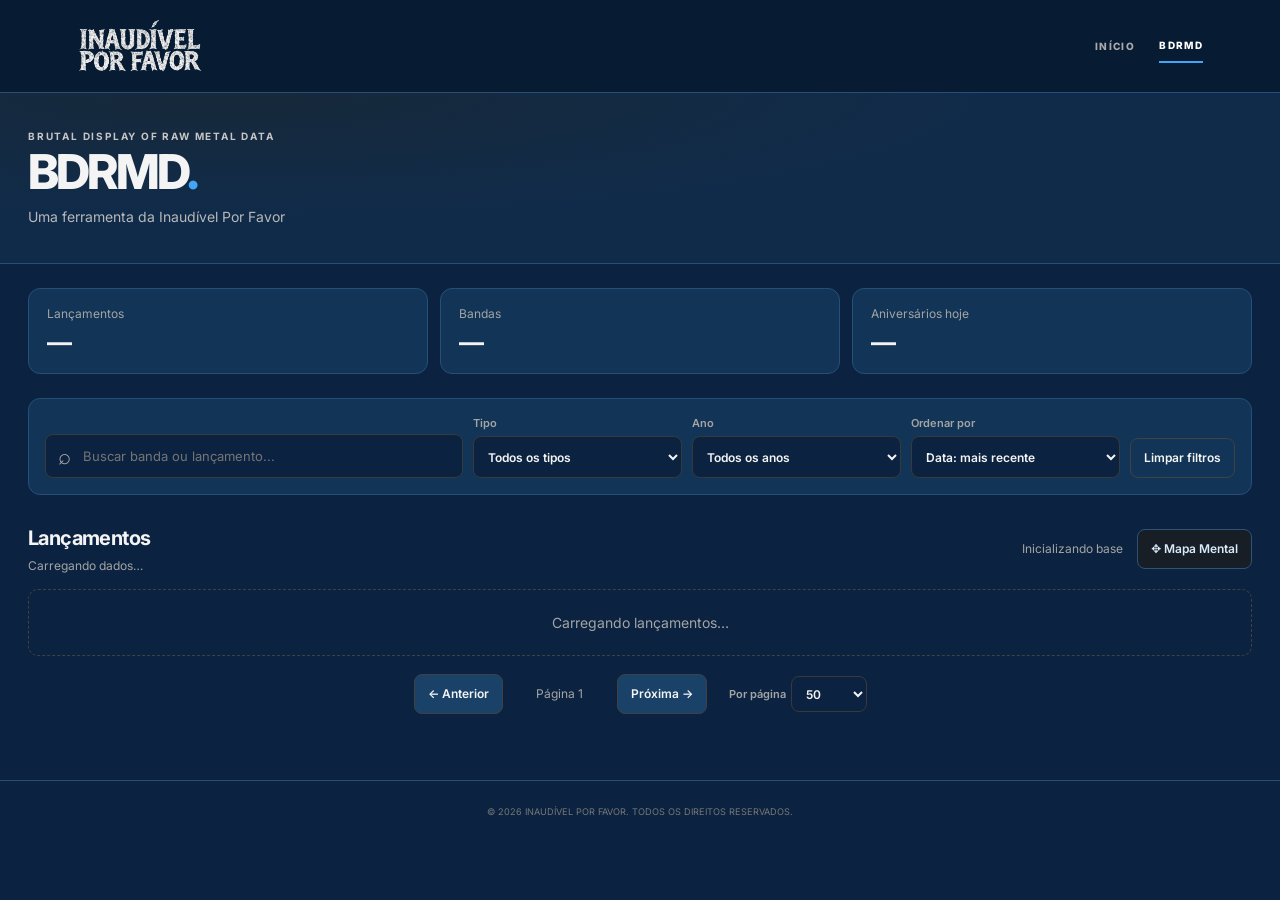
==== commit 2998497f: "Atualiza cache dos controles de zoom do BDRMD" ====
--- a/bdrmd/index.html
+++ b/bdrmd/index.html
@@ -7,7 +7,7 @@
   <meta name="description" content="BDRMD — banco de dados de lançamentos de rock e metal da Inaudível Por Favor.">
   <title>BDRMD</title>
   <link rel="icon" href="../favicon-32x32.png" type="image/png">
-  <link rel="stylesheet" href="css/style.css?v=20261107-blue">
+  <link rel="stylesheet" href="css/style.css?v=20261114-zoom">
 </head>
 <body>
   <header class="site-nav" style="position:relative;z-index:100;display:flex;align-items:center;justify-content:space-between;min-height:92px;padding:8px clamp(18px,6vw,90px);gap:20px;background:#090909;border-bottom:1px solid #303030">
@@ -102,6 +102,6 @@
   </main>
   <footer><small>© 2026 INAUDÍVEL POR FAVOR. TODOS OS DIREITOS RESERVADOS.</small></footer>
   <script src="config.js?v=20261102-3"></script>
-  <script src="js/app.js?v=20261103-fix1"></script>
+  <script src="js/app.js?v=20261114-zoom"></script>
 </body>
 </html>
--- a/bdrmd/css/style.css
+++ b/bdrmd/css/style.css
@@ -138,3 +138,4 @@
 
 /* Ocultação temporária de elementos da loja */
 .temporarily-hidden{display:none!important}
+\n/* Controles de zoom do mapa mental */\n.mindmap-zoom{min-width:38px;padding-inline:10px;font-size:20px;font-weight:700;line-height:1}\n@media(max-width:700px){.mindmap-controls{flex-wrap:wrap}.mindmap-controls .mindmap-zoom{flex:0 0 42px}.mindmap-controls .button:not(.mindmap-zoom){flex:1}}\n
